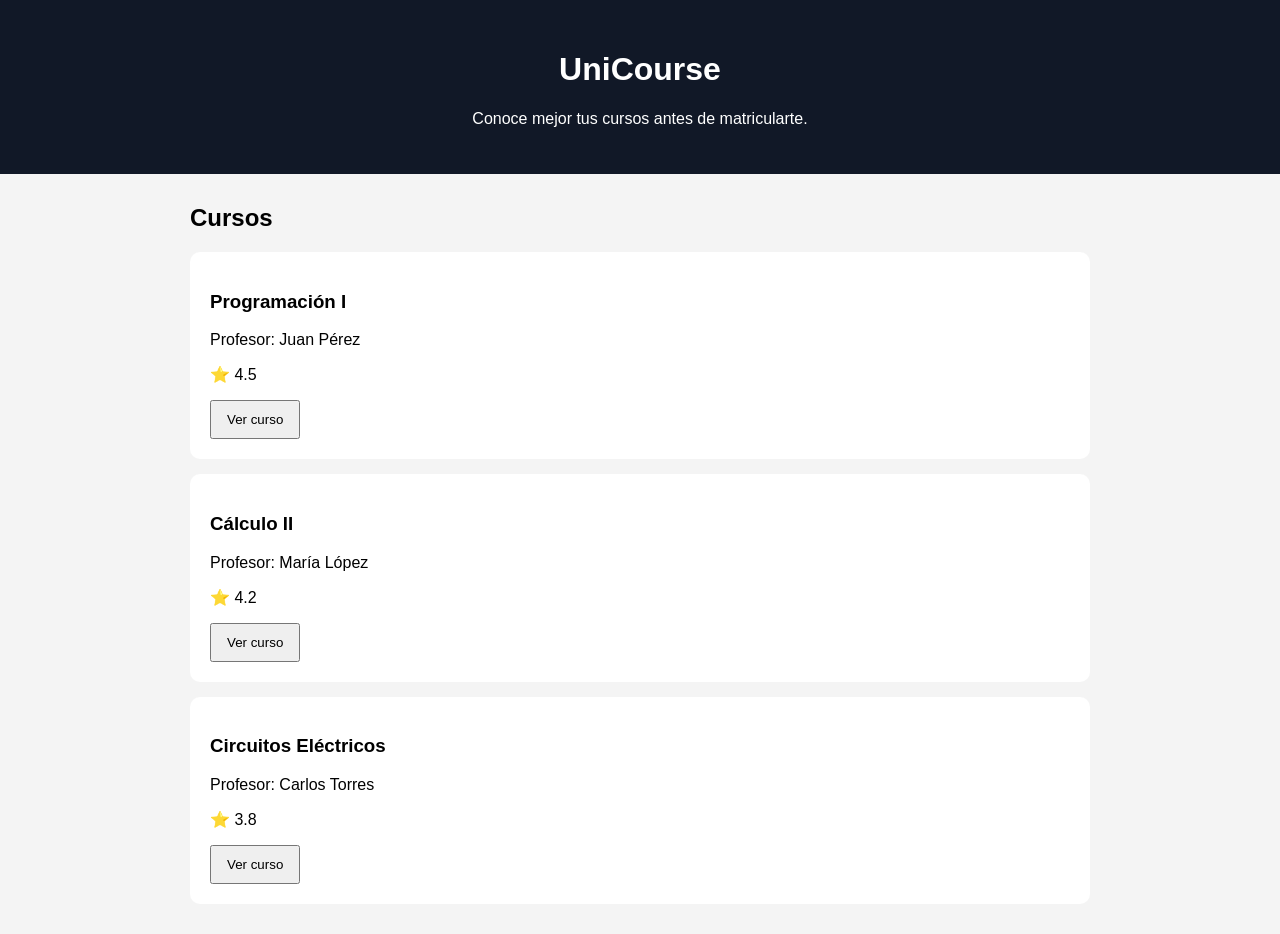
==== index.html @ 8dced251 "Add course details" ====
<!DOCTYPE html>
<html lang="es">
<head>
    <meta charset="UTF-8">
    <meta name="viewport" content="width=device-width, initial-scale=1.0">
    <title>UniCourse</title>
    <link rel="stylesheet" href="style.css">
</head>

<body>

    <header>
        <h1>UniCourse</h1>
        <p>Conoce mejor tus cursos antes de matricularte.</p>
    </header>

    <main>
        <h2>Cursos</h2>

        <div id="courses-container"></div>
    </main>

    <script src="script.js"></script>
</body>
</html>
---- style.css ----
body {
    font-family: Arial, sans-serif;
    margin: 0;
    background: #f4f4f4;
}

header {
    background: #111827;
    color: white;
    padding: 30px;
    text-align: center;
}

main {
    max-width: 900px;
    margin: 30px auto;
}

.course {
    background: white;
    padding: 20px;
    margin-bottom: 15px;
    border-radius: 10px;
}

button {
    padding: 10px 15px;
    cursor: pointer;
}
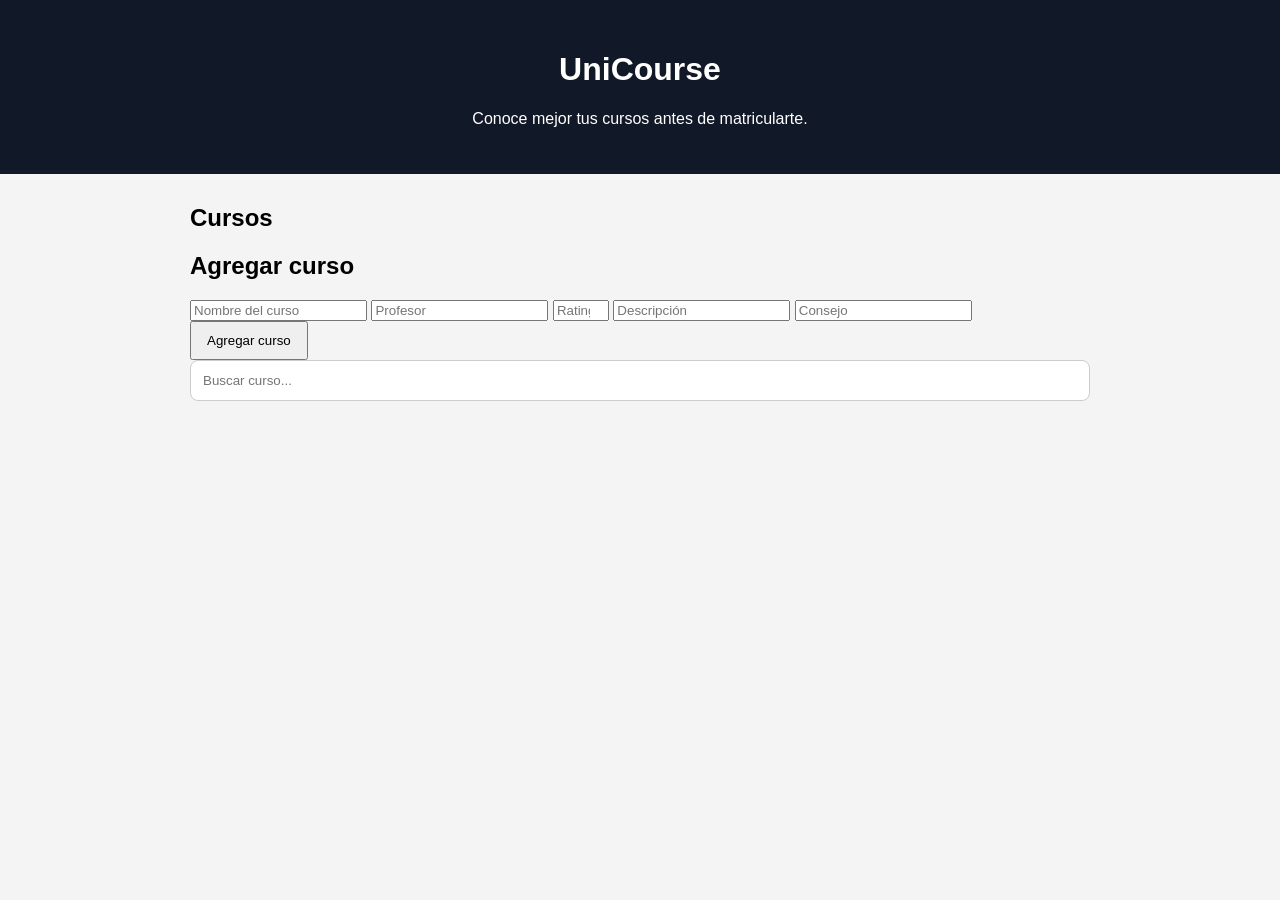
==== commit 340a6d3c: "Implement complete course CRUD" ====
--- a/index.html
+++ b/index.html
@@ -16,6 +16,58 @@
 
     <main>
         <h2>Cursos</h2>
+        <h2>Agregar curso</h2>
+
+        <form id="course-form">
+
+            <input
+                type="text"
+                id="name"
+                placeholder="Nombre del curso"
+                required
+            >
+
+            <input
+                type="text"
+                id="professor"
+                placeholder="Profesor"
+                required
+            >
+
+            <input
+                type="number"
+                id="rating"
+                placeholder="Rating"
+                min="0"
+                max="5"
+                step="0.1"
+                required
+            >
+
+            <input
+                type="text"
+                id="description"
+                placeholder="Descripción"
+                required
+            >
+
+            <input
+                type="text"
+                id="advice"
+                placeholder="Consejo"
+                required
+            >
+
+            <button type="submit">
+                Agregar curso
+            </button>
+
+        </form>
+        <input 
+            type="text" 
+            id="search"
+            placeholder="Buscar curso..."
+        >
 
         <div id="courses-container"></div>
     </main>
--- a/style.css
+++ b/style.css
@@ -26,4 +26,20 @@
 button {
     padding: 10px 15px;
     cursor: pointer;
+}
+
+#search {
+    width: 100%;
+    padding: 12px;
+    margin-bottom: 20px;
+    box-sizing: border-box;
+    border: 1px solid #ccc;
+    border-radius: 8px;
+}
+
+.course-detail {
+    background: white;
+    padding: 30px;
+    margin-top: 20px;
+    border-radius: 10px;
 }
